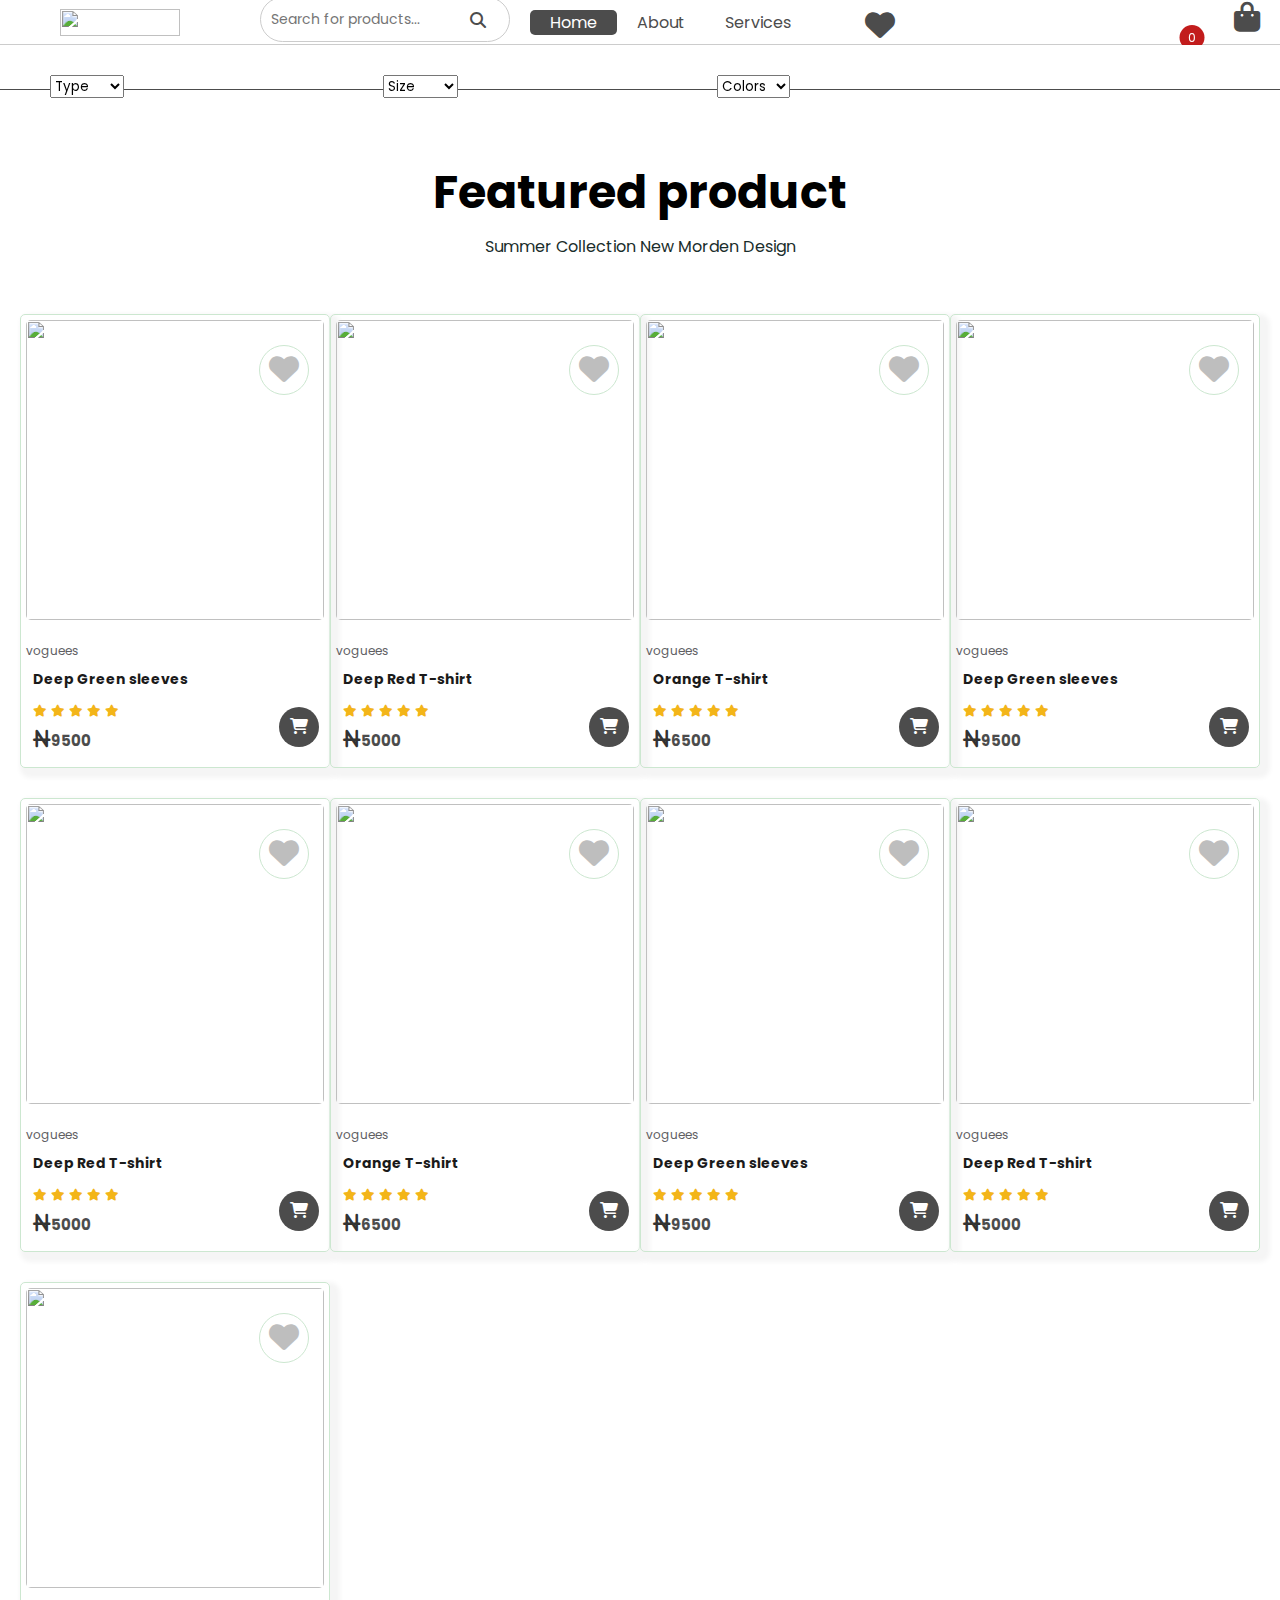
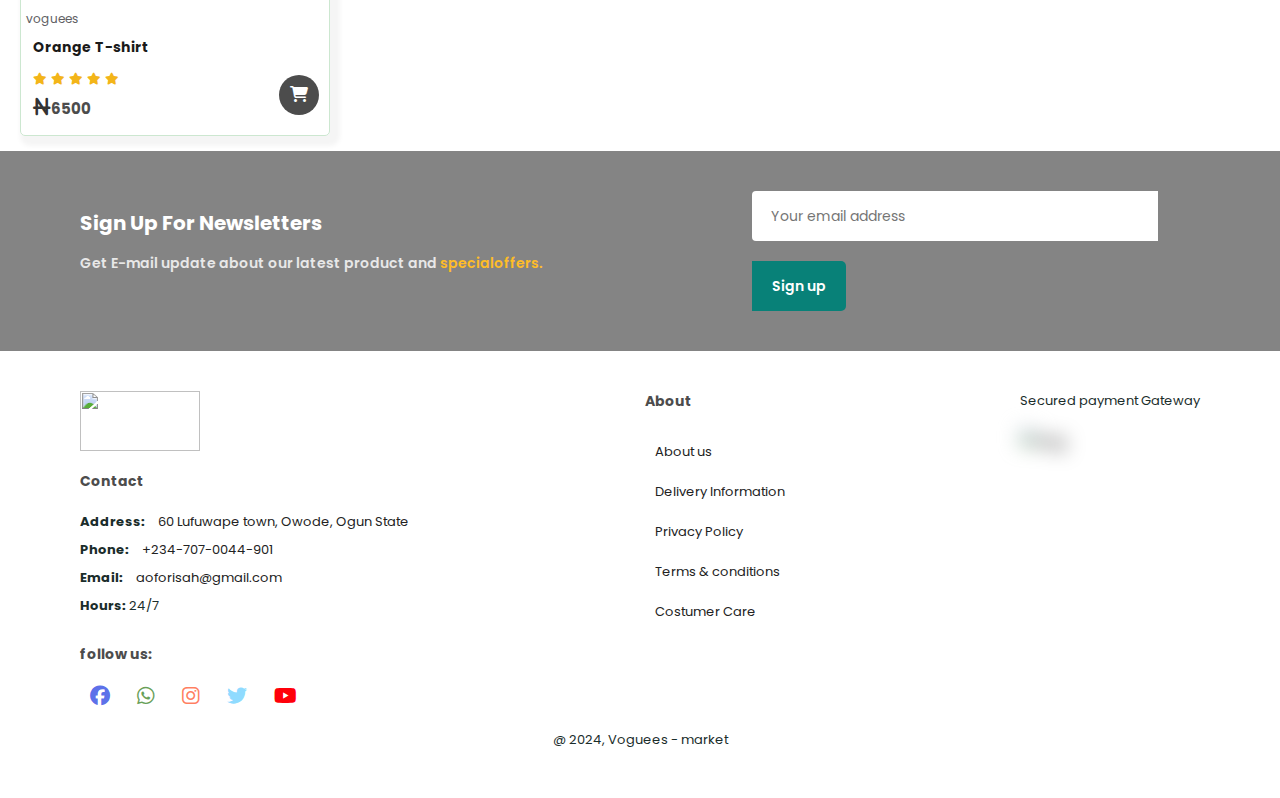
==== index.html @ 432dfa7b "Add files via upload" ====
<!DOCTYPE html>
<html lang="en">
<head>
      <meta charset="UTF-8">
      <meta http-equiv="X-UA Compatible" content="ie=edge">   
      <title>Home</title>
      <link rel="stylesheet" href="styles.css">
      <link rel="stylesheet" href="https://cdnjs.cloudflare.com/ajax/libs/font-awesome/6.5.1/css/all.min.css" />
      
</head>
<body>
      <header>
            <img src="img/logo.png" alt="">
            <div class="search">
              <i class="fas fa-search"></i>
                  <input type="search" id="search-input" placeholder="Search for products..." >
                  </div>
                   <ul>
    <li class="on"><a href="index.html">Home</a></li>
    <li><a href="About.html">About</a></li>
    <li><a href="Services.html">Services</a></li>
  </ul>
             <i class="fas fa-heart" style="font-size: 30px; position: absolute; margin-left: 835px; margin-top: 5px;"></i><span id="like-count">0</span>
           <ahref="pAyMeNT-gATEwY.html"><i class="fas fa-shopping-bag" style="font-size: 30px; position: absolute; right: 20px; margin-top: -20px;"></i></a> 
            
      </header>
      <div class="channel">
  <ul>
         <select id="type-select" class="ch">
  <option value="all">Type</option>
  <option value="tshirts">Tshirts</option>
  <option value="sleeves">Sleeves</option>
</select>
        
    <select id="size-select" class="ch">
  <option value="all">Size</option>
  <option value="small">Small</option>
  <option value="medium">Medium</option>
</select>

     <select id="color-select" class="ch">
  <option value="all">Colors</option>
  <option value="red">Red</option>
  <option value="orange">Orange</option>
  <option value="green">Green</option>
</select>
   
  </ul>   
</div>
    
      <nav id="navbar">
    <img src="img/logo.png" alt="">
  <ul>
    <li class="on"><a href="index.html">Home</a></li>
    <li><a href="About.html">About</a></li>
    <li><a href="Services.html">Services</a></li>
  </ul>
  <div class="search-container">
   <input type="search" id="search-input2" placeholder="Search for products...">
     <i class="fas fa-search" id="search-icon" ></i>
   </div>
</nav>
      <div class="con">
      <section id="product1">
            
            <h2>Featured product</h2>
            <p>Summer Collection New Morden Design</p>
            
            <div class="pro-container" id="pro-container">
                  <div class="pro" data-color="green" data-size="medium" data-type="sleeves">
           <img src="img/product1.jpg" alt="">
                     <div class="love">
                <i class="fas fa-heart" id="heart-icon" class="love"></i>
                        </div>
                        <div class="des">
                            <span>voguees</span> 
              <h5>Deep Green sleeves</h5> 
                            <div class="star">
               <i class="fa-solid fa-star"></i>
               <i class="fa-solid fa-star"></i>
               <i class="fa-solid fa-star"></i> 
               <i class="fa-solid fa-star"></i> 
               <i class="fa-solid fa-star"></i>
                            </div>
                            <h4><i class="fas fa-naira-sign" style="color:#333; font-size: 20px;"></i>9500</h4>
                        </div>
                        <div class="cart">
                        <a href="pro1.html"><i class="fas fa-shopping-cart"></i></a>
                        </div>
                  </div>
                  <div class="pro" data-color="red" data-size="medium" data-type="tshirts">
          <img src="img/product2.jpg" alt="">
          <div class="love">
               <i class="fas fa-heart" id="heart-icon" class="love"></i>
                        </div>
                        <div class="des">
                            <span>voguees</span> 
                    <h5>Deep Red T-shirt</h5> 
                            <div class="star">
               <i class="fa-solid fa-star"></i>
               <i class="fa-solid fa-star"></i>
               <i class="fa-solid fa-star"></i> 
               <i class="fa-solid fa-star"></i> 
               <i class="fa-solid fa-star"></i>
                            </div>
                             <h4><i class="fas fa-naira-sign" style="color:#333; font-size: 20px;"></i>5000</h4>
                        </div>
                        <div class="cart">
                        <a href="pro2.html"><i class="fas fa-shopping-cart"></i></a>
                        </div>
                  </div>
                  <div class="pro" data-color="orange" data-size="small" data-type="tshirts">
          <img src="img/product3.jpg" alt="">
          <div class="love">
            <i class="fas fa-heart" id="heart-icon" class="love"></i>
                        </div>
                        <div class="des">
                            <span>voguees</span> 
                      <h5>Orange T-shirt</h5> 
                            <div class="star">
               <i class="fa-solid fa-star"></i>
               <i class="fa-solid fa-star"></i>
               <i class="fa-solid fa-star"></i> 
               <i class="fa-solid fa-star"></i> 
               <i class="fa-solid fa-star"></i>
                            </div>
                              <h4><i class="fas fa-naira-sign" style="color:#333; font-size: 20px;"></i>6500</h4>
                        </div>
                        <div class="cart">
                        <a href="pro3.html"><i class="fas fa-shopping-cart"></i></a>
                        </div>
                  </div>
                   <div class="pro" data-color="green" data-size="medium" data-type="sleeves">
           <img src="img/product1.jpg" alt="">
                     <div class="love">
                <i class="fas fa-heart" id="heart-icon" class="love"></i>
                        </div>
                        <div class="des">
                            <span>voguees</span> 
              <h5>Deep Green sleeves</h5> 
                            <div class="star">
               <i class="fa-solid fa-star"></i>
               <i class="fa-solid fa-star"></i>
               <i class="fa-solid fa-star"></i> 
               <i class="fa-solid fa-star"></i> 
               <i class="fa-solid fa-star"></i>
                            </div>
                            <h4><i class="fas fa-naira-sign" style="color:#333; font-size: 20px;"></i>9500</h4>
                        </div>
                        <div class="cart">
                        <a href="pro1.html"><i class="fas fa-shopping-cart"></i></a>
                        </div>
                  </div>
                  <div class="pro" data-color="red" data-size="medium" data-type="tshirts">
          <img src="img/product2.jpg" alt="">
          <div class="love">
               <i class="fas fa-heart" id="heart-icon" class="love"></i>
                        </div>
                        <div class="des">
                            <span>voguees</span> 
                    <h5>Deep Red T-shirt</h5> 
                            <div class="star">
               <i class="fa-solid fa-star"></i>
               <i class="fa-solid fa-star"></i>
               <i class="fa-solid fa-star"></i> 
               <i class="fa-solid fa-star"></i> 
               <i class="fa-solid fa-star"></i>
                            </div>
                             <h4><i class="fas fa-naira-sign" style="color:#333; font-size: 20px;"></i>5000</h4>
                        </div>
                        <div class="cart">
                        <a href="pro2.html"><i class="fas fa-shopping-cart"></i></a>
                        </div>
                  </div>
                  <div class="pro" data-color="orange" data-size="small" data-type="tshirts">
          <img src="img/product3.jpg" alt="">
          <div class="love">
            <i class="fas fa-heart" id="heart-icon" class="love"></i>
                        </div>
                        <div class="des">
                            <span>voguees</span> 
                      <h5>Orange T-shirt</h5> 
                            <div class="star">
               <i class="fa-solid fa-star"></i>
               <i class="fa-solid fa-star"></i>
               <i class="fa-solid fa-star"></i> 
               <i class="fa-solid fa-star"></i> 
               <i class="fa-solid fa-star"></i>
                            </div>
                              <h4><i class="fas fa-naira-sign" style="color:#333; font-size: 20px;"></i>6500</h4>
                        </div>
                        <div class="cart">
                        <a href="pro3.html"><i class="fas fa-shopping-cart"></i></a>
                        </div>
                  </div>
                   <div class="pro" data-color="green" data-size="medium" data-type="sleeves">
           <img src="img/product1.jpg" alt="">
                     <div class="love">
                <i class="fas fa-heart" id="heart-icon" class="love"></i>
                        </div>
                        <div class="des">
                            <span>voguees</span> 
              <h5>Deep Green sleeves</h5> 
                            <div class="star">
               <i class="fa-solid fa-star"></i>
               <i class="fa-solid fa-star"></i>
               <i class="fa-solid fa-star"></i> 
               <i class="fa-solid fa-star"></i> 
               <i class="fa-solid fa-star"></i>
                            </div>
                            <h4><i class="fas fa-naira-sign" style="color:#333; font-size: 20px;"></i>9500</h4>
                        </div>
                        <div class="cart">
                        <a href="pro1.html"><i class="fas fa-shopping-cart"></i></a>
                        </div>
                  </div>
                  <div class="pro" data-color="red" data-size="medium" data-type="tshirts">
          <img src="img/product2.jpg" alt="">
          <div class="love">
               <i class="fas fa-heart" id="heart-icon" class="love"></i>
                        </div>
                        <div class="des">
                            <span>voguees</span> 
                    <h5>Deep Red T-shirt</h5> 
                            <div class="star">
               <i class="fa-solid fa-star"></i>
               <i class="fa-solid fa-star"></i>
               <i class="fa-solid fa-star"></i> 
               <i class="fa-solid fa-star"></i> 
               <i class="fa-solid fa-star"></i>
                            </div>
                             <h4><i class="fas fa-naira-sign" style="color:#333; font-size: 20px;"></i>5000</h4>
                        </div>
                        <div class="cart">
                        <a href="pro2.html"><i class="fas fa-shopping-cart"></i></a>
                        </div>
                  </div>
                  <div class="pro" data-color="orange" data-size="small" data-type="tshirts">
          <img src="img/product3.jpg" alt="">
          <div class="love">
            <i class="fas fa-heart" id="heart-icon" class="love"></i>
                        </div>
                        <div class="des">
                            <span>voguees</span> 
                      <h5>Orange T-shirt</h5> 
                            <div class="star">
               <i class="fa-solid fa-star"></i>
               <i class="fa-solid fa-star"></i>
               <i class="fa-solid fa-star"></i> 
               <i class="fa-solid fa-star"></i> 
               <i class="fa-solid fa-star"></i>
                            </div>
                              <h4><i class="fas fa-naira-sign" style="color:#333; font-size: 20px;"></i>6500</h4>
                        </div>
                        <div class="cart">
                        <a href="pro3.html"><i class="fas fa-shopping-cart"></i></a>
                        </div>
                  </div>
      </section>
      </div>
      <section id="newsletter" class="section-p1" class="section-m1">
            <div class="newstext">
                  <h4>Sign Up For Newsletters</h4>
                  <p> Get E-mail update about our latest product and <span>specialoffers.</span></p>
                  </div>
                  <div class="form">
                        <form action="https://formspree.io/f/xyzgypyl" method="POST">
                        <input type="text" placeholder="Your email address" name="email">
                        <button class="normal" type="submit" id="sendButton">Sign up</button>
                        </form>
                  </div>
      </section>
      <footer class="section-p1">
            <div class="col">
                  <img src="img/logo.png" alt="" style="width:120px; height: 60px; margin-bottom: 20px;">
                  <h4>Contact</h4>
          <p><strong>Address:</strong> <a href="geo:40.7128,-74.0060">60 Lufuwape town, Owode, Ogun State</a></p>
          <p><strong>Phone:</strong> <a href="tel:/07070044901">+234-707-0044-901</a></p>
          <p><strong>Email:</strong> <a href="mailto:aoforisah@gmail.com">aoforisah@gmail.com</p></a>
          <p><strong>Hours: </strong>24/7</p>
          <div class="follow">
          <h4>follow us:</h4>
          <div class="icon">
                <a href="https://wa.me/qr/M4YAGPKFTOYOJ1">
       <i class="fa-brands fa-facebook" style="color:#4d63e7ee;"></i>
       </a>
       <a href="https://wa.me/qr/M4YAGPKFTOYOJ1">
       <i class="fa-brands fa-whatsapp" style="color:#1a7100a8;"></i>
       </a>
       <a href="https://wa.me/qr/M4YAGPKFTOYOJ1">
       <i class="fa-brands fa-instagram" style="color:#ff3400a2;"></i>
       </a>
       <a href="https://wa.me/qr/M4YAGPKFTOYOJ1">
       <i class="fa-brands fa-twitter" style="color:#80d6ffe2;"></i>
       </a>
       <a href="https://wa.me/qr/M4YAGPKFTOYOJ1">
       <i class="fa-brands fa-youtube" style="color:#ff000a;"></i>
       </a>
          </div>
       </div>
     </div>
     <div class="col">
           <h4>About</h4>
           <a href="#">About us</a>
           <a href="#">Delivery Information</a>
           <a href="#">Privacy Policy</a>
           <a href="#">Terms & conditions</a>
           <a href="tel:/+234-707-004-4901">Costumer Care</a>
     </div>
     <div class="install">
            <p>Secured payment Gateway </p>
        <ahref="pAyMeNT-gATEwY.html"><img src="img/payment.jpeg" alt="img"></a>
     </div>
     <div class="copyright">
           <p>@ 2024, Voguees - market</p>
     </div>
      </footer>
     
      <script src="scripts.js"></script>
</body>
</html>
---- styles.css ----
@import url('https://fonts.googleapis.com/css2?family=Poppins:ital,wght@0,100;0,200;0,300;0,400;0,500;0,600;0,700;0,800;0,900;1,100;1,200;1,300;1,400;1,500;1,600;1,700;1,800;1,900&display=swap');
*{
    font-family: 'poppins', sans-serif;
    box-sizing: border-box;
    margin: 0;
    padding:0;
    text-decoration: none;
   }
body {
      height:100vh;
      background: none;
}
h1{
      font-size:50px;
      line-height:64px;
      color:#222;
}

h2{
      font-size:46px;
      line-height:54px;
      color:#000000;
}

h4{
      font-size:20px;
      color:#4c4c4c;
}

h6{
      font-weight: 700;
      font-size:12px;
}

p{
      font-size: 16px;
      color : #1a2d2b;
      margin: 15px 0 20px 0;
}
.section-p1{
      padding: 40px 80px;
}

.section-m1{
      margin: 40px 0;
}
button.normal{
      font-size:14px;
      font-weight:600;
      padding: 15px 30px;
      color: #000;
      background-color: #fff;
      border-radius: 4px;
      cursor:pointer;
      border:none;
      outline : none;
      transition :0.2s;
      height: 3.125rem;
}
header{
      width: 100%;
      height: 5vh;
      background: #fff;
      border-bottom: 0.5px solid #ccc;
      display: flex;
      justify-content: space-between;
      align-items: center;
      padding: 0 30px;
      position: sticky;
      z-index: 999;
      left: 0;
      top: 0;
}
header img{
      width: 120px;
      height: 3vh;
      position: absolute;
      margin-left: 30px;
}
header ul {
      display: flex;
      justify-content: space-between;
      align-items: center;
      position: absolute;
      padding-left: 500px;
}
header ul a{
      color: #4c4c4c;
}
header ul .on{
      border-radius: 5px;
      background: #4c4c4c; 
}
.on a{
      color: white;
}
header ul li{
      padding: 0 20px;
      cursor: pointer;
      list-style-type: none;
}
header input {
      width: 250px;
      height: 45px;
      border: 1px solid #ccc;
      outline: none;
      border-radius: 50px;
      margin-top: -25px;
      margin-left: 230px;
      background: none;
      position: absolute;
      cursor: pointer;
      padding-left: 10px;
}
header .search i{
      position: absolute;
      margin-left: 440px;
      margin-top: -10px;
      color: #4c4c4c;
}
header i{
      color: #4c4c4c;
}
#like-count {
  background: #bf1010f2;
  color: #fff;
  position: absolute;
  top: 25px;
  right: 63px;
  transform: translateX(-50%);
  font-size: 12px;
  width: 25px;
  height: 25px;
  display: flex;
  align-items: center;
  justify-content: center;
  border-radius: 25px;
  z-index: 1000;
}
.channel {
      width: 100%;
      height: 5vh;
      border-bottom: 0.5px solid #4c4c4c;
      position: fixed;
      background: #fff;
      z-index: 999;
      display: inline-block;
}
.channel ul{
      display: flex;
      justify-content: space-between;
      align-items: center;
      padding: 30px 490px 10px 50px;
}
.channel li i{
      margin-left: 10px;
      margin-top: 6px;
      font-size: 17px;
}
.channel li {
      list-style-type: none;
      display: flex;
      color: #4c4c4c;
      cursor: pointer;
}

.ch:hover > .child{
      display: block;
}

.child{
      width: 250px;
      height: 13vh;
      margin-top: 50px;
      position: fixed;
      border-bottom: 0.5px solid #4c4c4c;    
      border-left: 1px solid #4c4c4c;    
      border-right: 0.5px solid #4c4c4c;   
      border-bottom-right-radius: 10px; 
      border-bottom-left-radius: 10px; 
      box-shadow: 5px 5px 5px 5px #fff;
      background: #fff;
      overflow-y: auto;
      z-index: 999;
      display: none;
}
.child ul{
      display: block ;
      justify-content: space-between;
      align-items: center;
      padding: 10px 0px 10px 50px;
}
.child li a{
      display: flex;
      cursor: pointer;
      color: #4c4c4c;
      padding: 5px;
}
.child li i{
      margin-left: 10px;
      margin-top: 6px;
      font-size: 17px;
}
.child li {
      list-style-type: none;
      padding: 5px 0;
      cursor: pointer;
      border-bottom: 0.5px solid #ccc;
}
#navbar {
  position: sticky;
  top: 0;
  left: 0;
  width: 100%;
  height: 10vh;
  background: #fff;
  color: #4c4c4c;
  display: flex;
  border-bottom: 0.5px solid #4c4c4c;
  justify-content: space-between;
  align-items: center;
  padding: 0 10px;
  z-index: 800;
}
#navbar img{
      width: 80px;
      height: 25px;
      margin-top: 10px;
}
#navbar ul {
  list-style: none;
  margin: 0;
  padding: 0;
  display: flex;
}

#navbar li {
  margin-right: 20px;
  margin-top: -5px;
}

#navbar a {
  color: #4c4c4c;
  text-decoration: none;
}
.burger {
  display: none;
  position: absolute;
  right: 10px;
  top: 20px;
}


/* Hide navbar on desktop */
@media only screen and (min-width: 600px) {
  #navbar {
    display: none;
  }
}

/* Show navbar on mobile */
@media only screen and (max-width: 799px) {
  #navbar {
    display: block;
  }
  .burger {
    display: block;
  }
  #navbar i{
         display: block;
   }
   .search-container:hover #search-input {
  display: block;
}
}
.con{
      padding: 0 20px;
}
#product1{
      text-align: center ;
      padding-top: 120px;
}
#product1 .pro-container{
      display: flex;
      justify-content: space-between;
      padding-top:20px;
      flex-wrap: wrap;
}
#product1 .pro{
      width: 25%;
      min-width: 290px;
      padding: 5px 5px;
      border:1px solid #cce7d0;
      border-radius: 5px;
      cursor:pointer;
      box-shadow: 5px 5px 5px 5px whitesmoke;
      margin: 15px 0;
      transition : 0.2s ease;
      position:relative;
}
#product1 .pro img{
      width: 100%;
      height: 300px;
      border-radius: 5px;
}
#product1 .pro .des{
      text-align: start;
      padding: 10px 0;
}
#product1 .pro .des span{
      color: #606063;
      font-size: 12px;
}
#product1 .pro .des h5{
      padding: 7px;
      color: #1a1a1a;
      font-size: 14px;
}
#product1 .pro .des i{
      font-size: 12px;
      color: rgba(243, 181, 25);
     }
.star{
      padding-left: 7px;
}
#product1 .pro .des h4{
      padding-top:7px;
      padding-left:7px;
      font-size: 15px;
      font-wieght: 700;
      color : #4c4c4c;
}
#product1 .pro .love{
      width: 50px;
      height: 50px;
      border-radius: 50px;
      background-color: #ffffff32;
      justify-content: center;
      align-items: center;
      font-weight: 500;
      border: 1px solid #cce7d0;
      position: absolute;
      top: 30px;
      right: 20px;
}
#product1 .pro .love i{
      font-size: 30px;
      padding-top: 8px;
}
#product1 .pro .love{
      color: #bebebe;
}
.heart-active {
  color: #bf1010f2;
}
#product1 .pro .cart{
      width: 40px;
      height: 40px;
      line-height:40px;
      border-radius: 50px;
      background-color: #e8f6ea;
      font-weight: 500;
      background-color:#4c4c4c;
      border-radius: 1px solid #cce7d0;
      position: absolute;
      bottom: 20px;
      right: 10px;
}
#product1 .pro .cart a{
      color: #fff;
}

 /* tag */
 
 .tag{
       margin-top: 0;
       width: 100%;
       height: 4vh;
       background: #333;
       display: flex;
       justify-content: space-between;
       align-items: center;
       border-top: #ffbd40d9 dashed;
       border-bottom: #ffbd40d9 dashed;
       padding: 20px;
 }
 .tag i{
       color: #ffc700;
 } 
 .tag #FS{
        margin-right: 50%;
        color: #fff;
        font-weight: 450;
        font-size: 15px;
 }
  
  /* Discount pro container */
  
  
  .dis-pro-container{
        margin-top:0;
        width: 100%;
        height: 40vh;
        max-height:300px;
        background: #fff;
        display: flex;
        justify-content: space-between;
        overflow-x: auto;
        margin-bottom: 5px;
  } 
 
  .dis-pro{
      width: 40%;
      min-width: 280px;
      height: 320px;
      margin: 10px 5px;   
      padding: 10px 15px;
      margin-bottom: 5px;
}
  .dis-pro img{
        width: 100%;
        height: 320px;
  }
 .dis-pro h5{
        color: #000;
        font-weight: 200;
        font-size: 100%;   
 }
 .dis-pro h3{
        color: #ffa815c0;
        font-weight: 300;
        
 }


/* product description */

.prod-con{
      width: 100%;
      height: 70vh;
      background: #fff;
      padding : 20px 15px;
      border-bottom: 1px solid #333;
}
.prod-con img{
      height: 80%;
      width: 100%;
      
}
.prod-con h4{
      font-size: 15px;
      font-weight: 300;
}
.prod-con h3{
      font-size: 35px;
      font-weight: 400;
      color: #ffc72bc1;
}
.Go{
      width: 100%;
      height: 50px;
      display : flex;
      justify-content: space-between;
      padding : 20px 20px;
}
     
.Back{
      width: 100%;
      height: 3vh;
      background: #fff;
      display : flex;
      justify-content: space-between;
      align-items: center ;
      padding : 0 30px;
      border-bottom: 1px solid #333;
      position : sticky;
      top: 0;
      left: 0;
      z-index: 999;
}
.Back h5{
      font-size: 30px;
      font-weight: 550;
      padding-right: 40%;
      
}
 .Back a{
     text-decoration: none;
     color : black;
}

   /*  pro */
 
    .container {
      width: 100%;
      margin: 0 auto;
      background-color: #fff;
      padding: 20px;
    }

  .container h4 {
      font-size: 18px;
      margin-bottom: 10px;
    }
   .container label {
      font-weight: bold;
      margin-bottom: 5px;
      display: block;
    }

    .container select, input {
      width: 100%;
      padding: 8px;
      margin-bottom: 15px;
      border: 1px solid #ccc;
      border-radius: 4px;
      box-sizing: border-box;
      font-size: 14px;
    }

 .container #sendButton {
      width: 80px;
      height: 30px;
      background-color: #333;
      display : flex;
      justify-content: space-between;
      align-items: center;
      border: 2px solid #e6e6e6;
      border-radius: 5px;
      padding : 5px 10px;
      color: #fff;
      cursor: pointer;
      margin-top: 10px;
      transition: 1s;
    }
  
   .container #sendButton:disabled {
      background-color: #cccccc;
      cursor: not-allowed;
    }
#newsletter{
      display: flex;
      justify-content: space-between;
      flex-wrap: wrap;
      align-items: center;
      background-color: #3f3f3fa3;
}
.newstext h4{
      color: white;
      font-size: 20px;
      font-weight: 700;
}
.newstext p{
      color: #e8e8e8;
      font-size: 14px;
      font-weight: 600;
}
.newstext p span{
      color: #ffbd27;
     
}
#newsletter .form{
      display:flex;
      width: 40%;
}
#newsletter input{
      height: 3.125rem;
      padding:  0 1.25em;
      font-size:14px;
      width: 100%;
      border-radius: 4px;
      border: 1px solid transparent ;
      outline : none ;
      border-top-right-radius: 0;
      border-bottom-right-radius: 0;
}
#newsletter button{
      background-color: #088178;
      color: white;
      white-space: nowrap;
      border-top-left-radius: 0;
      border-bottom-left-radius: 0;
}
footer {
      display: flex;
      flex-wrap: wrap;
      justify-content: space-between;
}
footer .col{
      display: flex;
      flex-direction: column;
      align-item: flex-start;
      margin-bottom: 20px;
}
footer h4{
      font-size: 14px;
      padding-bottom: 20px; 
}
footer p{
      font-size: 13px;
      margin: 0 0 8px 0;
}
footer a{
      font-size: 13px;
      text-decoration: none;
      color: #222;
      margin: 10px;
}
footer .follow{
      margin-top: 20px;
}
footer .follow a i{
      color: #465b52;
      padding-right: 4px;
      font-size: 20px;
      cursor: pointer;
}
footer .install img{
      margin: 10px 0 15px 0;
      width: 190px;
      height: 90px;
      filter: blur(10px);
}
footer .follow i:hover,
footer a:hover {
      color: #088178;
}
footer .copyright {
      width: 100%;
      text-align: center;
}


/* Global Styles */

* {
  box-sizing: border-box;
  margin: 0;
  padding: 0;
}

.pay{
  font-family: Arial, sans-serif;
  line-height: 1.6;
  color: #333;
  width: 100%;
  height: 100vh;
  background: #f9f9f9;
  display: flex;
  justify-content: center;
  align-items: center;
}

/* Payment Form Styles */

#payment-form {
  max-width: 400px;
  padding: 20px;
  background: #fff;
  border: 1px solid #ddd;
  box-shadow: 0 0 10px rgba(0, 0, 0, 0.1);
}

label {
  display: block;
  margin-bottom: 10px;
}

input[type="text"] {
  width: 100%;
  padding: 10px;
  margin-bottom: 20px;
  border: 1px solid #ccc;
}
input[type="number"] {
  width: 100%;
  padding: 10px;
  margin-bottom: 20px;
  border: 1px solid #ccc;
}

button[type="submit"] {
  background: #4CAF50;
  color: #fff;
  padding: 10px 20px;
  border: none;
  border-radius: 5px;
  cursor: pointer;
}

button[type="submit"]:hover {
  background: #3e8e41;
}
@media (max-width:779px){
.section-p1{
      padding: 40px 20px;
}
      header{
      width: 100%;
      height: 5vh;
      background: #fff;
      border-bottom: 0.5px solid #ccc;
      display: none;
      justify-content: space-between;
      align-items: center;
      padding: 0 30px;
      position: sticky;
      z-index: 999;
      left: 0;
      top: 0;
}
#navbar ul .on{
      border-radius: 5px;
      background: #4c4c4c; 
}
 #navbar .on a{
      color: white;
}
#product1{
      text-align: center ;
      padding-top: 90px;
}
#product1 .pro-container{
      display: flex;
      justify-content: center;
      align-content: center;
      flex-wrap: wrap;
}
#navbar .search-container {
  position: relative;
  display: inline-block;
}

#navbar #search-icon {
  font-size: 19px;
  color: #333;
  cursor: pointer;
  position: absolute;
  margin-left: 260px;
  margin-top: -50px;
}

#navbar #search-input2{
  display: none;
  position: absolute;
  width: 250px;
  height: 40px;
  margin-top: -10px;
  margin-left: 50px;
  padding: 10px;
  border: none;
  outline: none;
  border-radius: 5px;
  box-shadow: 0 0 10px rgba(0, 0, 0, 0.2);
}

#navbar .search-container:hover #search-input2 {
  display: block;
}
.channel {
      width: 100%;
      height: 5vh;
      border-bottom: 0.5px solid #4c4c4c;
      position: fixed;
      background: #fff;
      z-index: 999;
      display: none;
}
.chan-child{
       width: 200px;
      height: 11vh;
      margin-top: 80px;
      margin-left: 10px;
      position: fixed;
      border-bottom: 0.5px solid #4c4c4c;    
      border-left: 0.5px solid #4c4c4c;    
      border-right: 0.5px solid #4c4c4c;   
      border-bottom-right-radius: 10px; 
      border-bottom-left-radius: 10px; 
      box-shadow: 10px 100x 10px 10px #4c4c4c;
      background: #fff;
      z-index: 999;
      display: none;
}
#newsletter input{
      height: 3.125rem;
      padding:  0 1.25em;
      font-size:14px;
      width: 200px;
      border-radius: 4px;
      border: 1px solid transparent ;
      outline : none ;
      border-top-right-radius: 0;
      border-bottom-right-radius: 0;
}
.Back{
      width: 100%;
      height: 8vh;
      background: #fff;
      display : flex;
      justify-content: space-between;
      align-items: center ;
      padding : 0 10px;
      border-bottom: 1px solid #333;
      position : sticky;
      top: 0;
      left: 0;
      z-index: 999;
}
.Back h5{
      font-size: 15px;
      font-weight: 550;
      padding-right: 30%;
      
}
.tag #FS{
        margin-right: 30%;
        color: #fff;
        font-weight: 450;
        font-size: 15px;
 }
 #product1 .pro .love{
      width: 50px;
      height: 50px;
      border-radius: 50px;
      background-color: #ffffff32;
      justify-content: center;
      align-items: center;
      font-weight: 500;
      border: 1px solid #cce7d0;
      position: absolute;
      top: 30px;
      right: 20px;
      display : none;
}
}
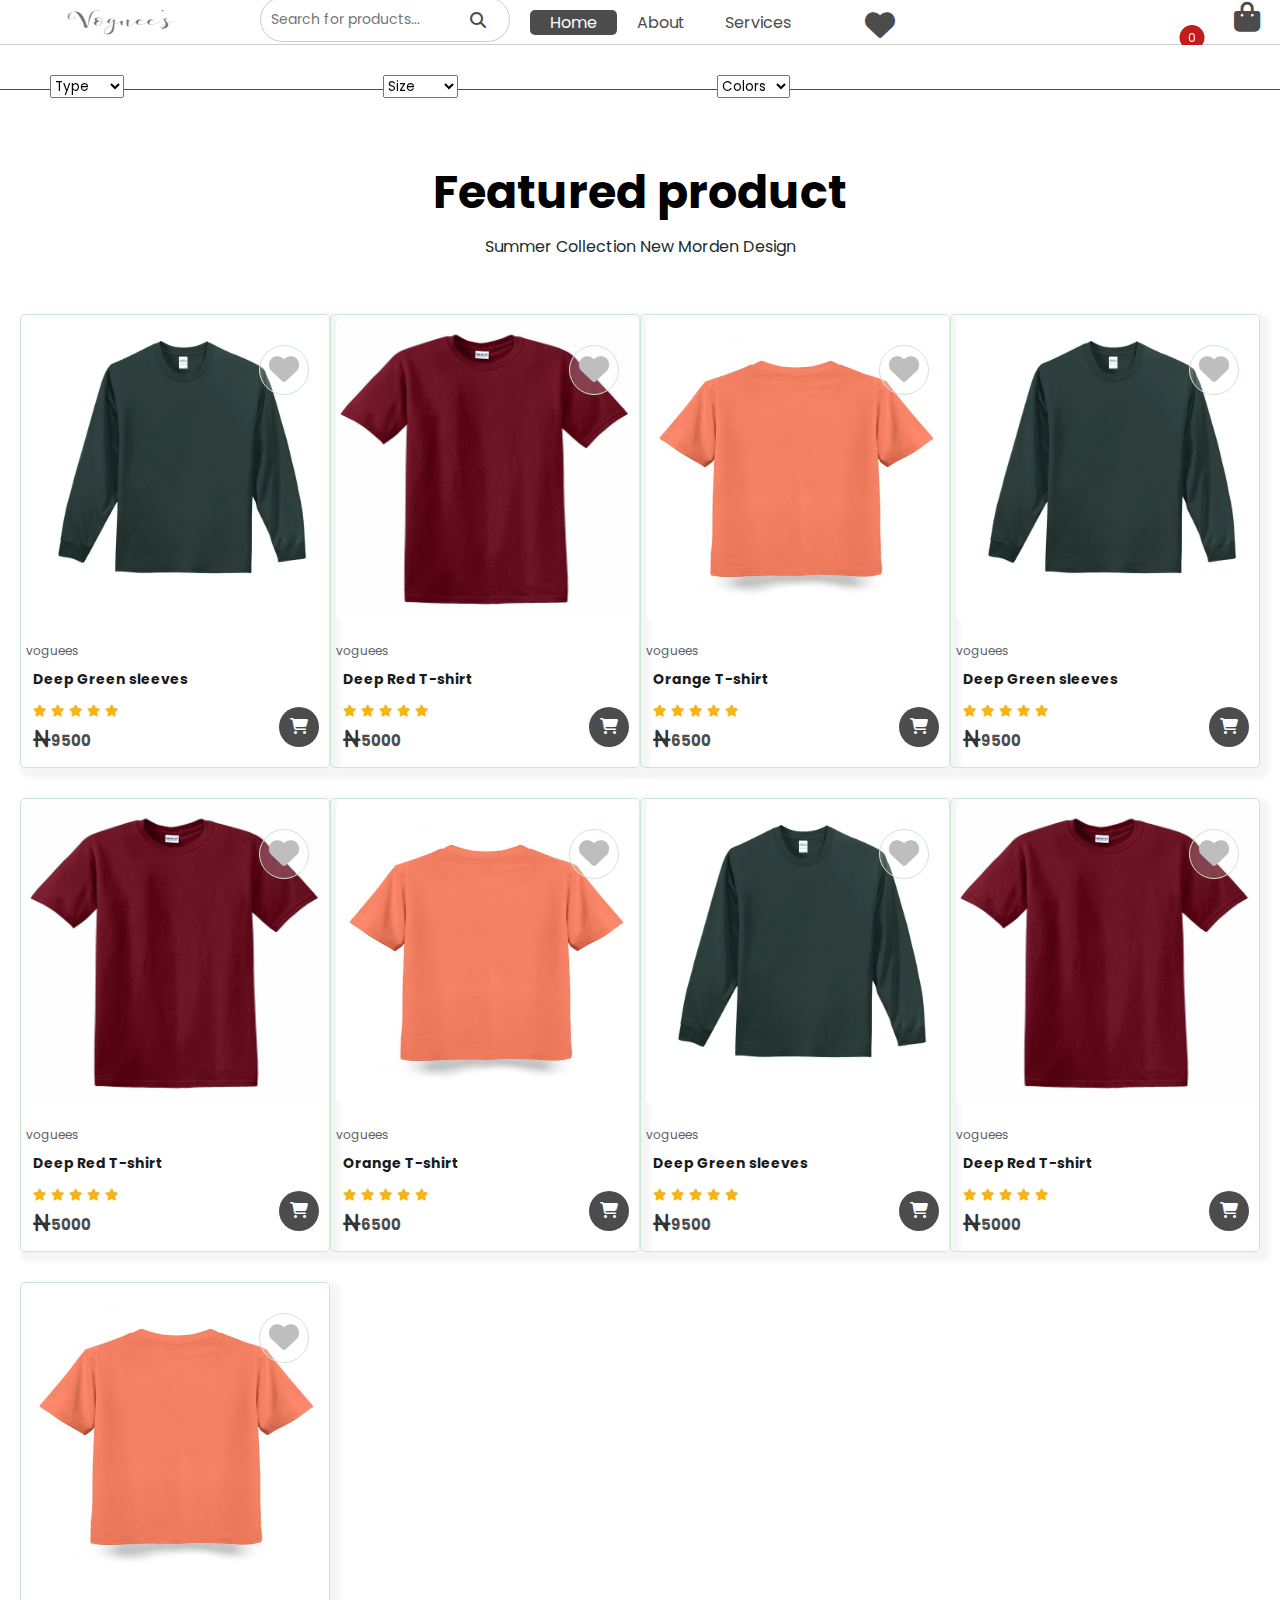
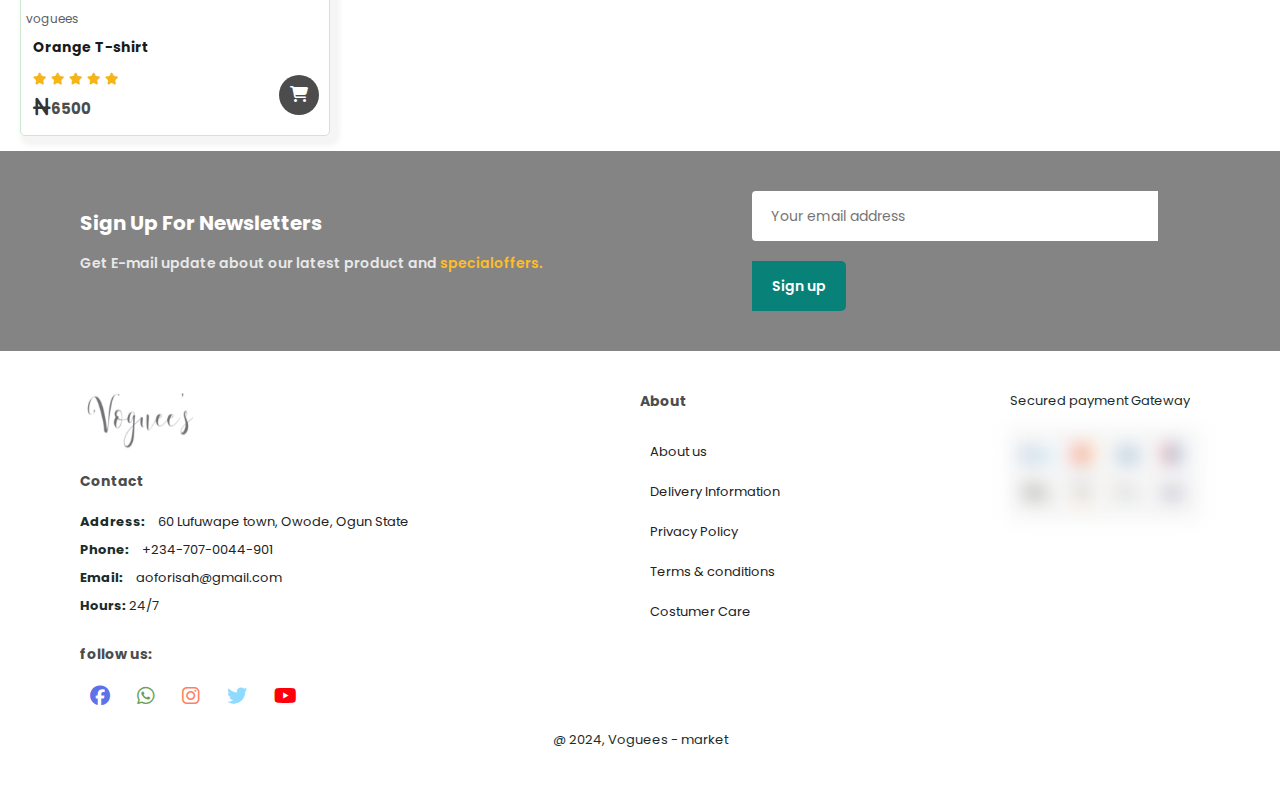
==== commit 2a0d94e0: "Update index.html" ====
--- a/index.html
+++ b/index.html
@@ -2,6 +2,7 @@
 <html lang="en">
 <head>
       <meta charset="UTF-8">
+       <meta name="viewport" content="width=device-width, initial-scale=1.0">
       <meta http-equiv="X-UA Compatible" content="ie=edge">   
       <title>Home</title>
       <link rel="stylesheet" href="styles.css">
